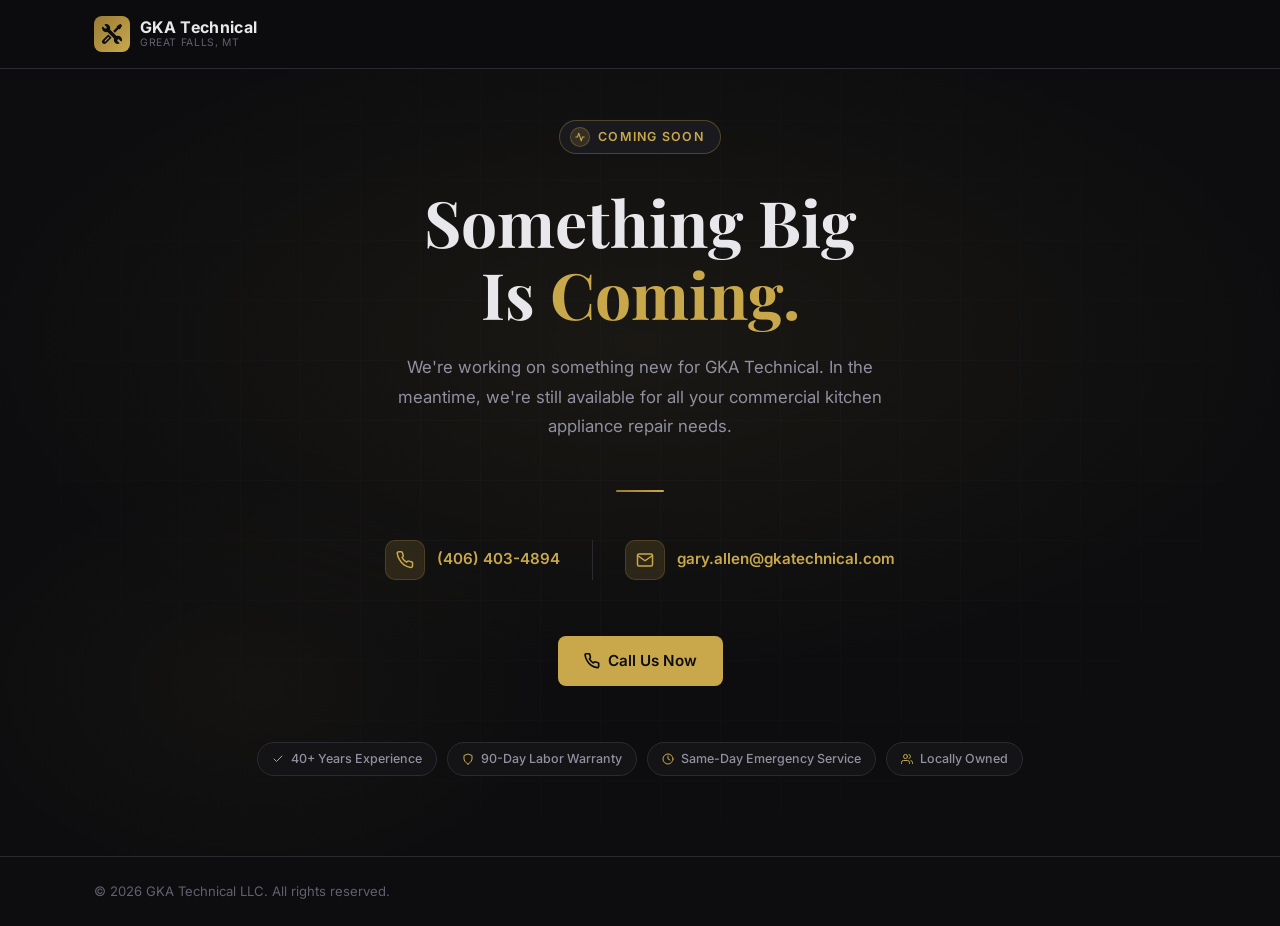
==== coming-soon.html @ 7274a676 "Add coming-soon page to use until website is officially launched." ====
<!DOCTYPE html>
<html lang="en">
<head>
  <meta charset="UTF-8" />
  <meta name="viewport" content="width=device-width, initial-scale=1.0" />
  <title>Coming Soon | GKA Technical</title>
  <meta name="description" content="Something new is coming from GKA Technical — commercial kitchen appliance repair in Great Falls, MT." />
  <link rel="preconnect" href="https://fonts.googleapis.com" />
  <link rel="preconnect" href="https://fonts.gstatic.com" crossorigin />
  <link href="https://fonts.googleapis.com/css2?family=Inter:wght@300;400;500;600;700&family=Playfair+Display:wght@600;700&display=swap" rel="stylesheet" />
  <style>
    *, *::before, *::after { box-sizing: border-box; margin: 0; padding: 0; }

    :root {
      --bg:         #0d0d0f;
      --bg-raised:  #141416;
      --bg-card:    #1a1a1e;
      --bg-card-hover: #202025;
      --border:     #2a2a30;
      --border-light: #353540;
      --text:       #e8e8ec;
      --text-muted: #9090a0;
      --text-dim:   #606070;
      --gold:       #c9a84c;
      --gold-light: #e2c46e;
      --gold-dim:   #9a7c34;
      --gold-glow:  rgba(201,168,76,0.15);
      --radius:     12px;
      --radius-lg:  18px;
      --transition: 0.22s ease;
    }

    html { scroll-behavior: smooth; }

    body {
      font-family: 'Inter', system-ui, sans-serif;
      background-color: var(--bg);
      color: var(--text);
      line-height: 1.6;
      overflow-x: hidden;
      min-height: 100vh;
      display: flex;
      flex-direction: column;
    }

    a { color: inherit; text-decoration: none; }
    img { display: block; max-width: 100%; }

    .container {
      width: 100%;
      max-width: 1140px;
      margin: 0 auto;
      padding: 0 24px;
    }

    .gold { color: var(--gold); }

    /* ── Nav ── */
    nav {
      position: fixed;
      top: 0; left: 0; right: 0;
      z-index: 100;
      background: rgba(13,13,15,0.88);
      backdrop-filter: blur(16px);
      -webkit-backdrop-filter: blur(16px);
      border-bottom: 1px solid var(--border);
    }

    .nav-inner {
      display: flex;
      align-items: center;
      justify-content: space-between;
      height: 68px;
    }

    .nav-logo {
      display: flex;
      align-items: center;
      gap: 10px;
    }

    .nav-logo-icon {
      width: 36px;
      height: 36px;
      background: linear-gradient(135deg, var(--gold-dim), var(--gold));
      border-radius: 8px;
      display: flex;
      align-items: center;
      justify-content: center;
    }
    .nav-logo-icon svg { width: 20px; height: 20px; fill: #0d0d0f; }

    .nav-logo-text {
      display: flex;
      flex-direction: column;
      line-height: 1.1;
    }
    .nav-logo-name {
      font-size: 1rem;
      font-weight: 700;
      color: var(--text);
      letter-spacing: 0.02em;
    }
    .nav-logo-sub {
      font-size: 0.65rem;
      color: var(--text-dim);
      letter-spacing: 0.06em;
      text-transform: uppercase;
    }

    .nav-phone {
      font-size: 0.9rem;
      font-weight: 600;
      color: var(--gold);
      transition: color var(--transition);
    }
    .nav-phone:hover { color: var(--gold-light); }

    /* ── Main ── */
    main {
      flex: 1;
      display: flex;
      align-items: center;
      justify-content: center;
      padding: 120px 0 80px;
      position: relative;
      overflow: hidden;
    }

    /* Radial glow background */
    main::before {
      content: '';
      position: absolute;
      inset: 0;
      background:
        radial-gradient(ellipse 80% 60% at 50% 40%, rgba(201,168,76,0.07) 0%, transparent 65%),
        radial-gradient(ellipse 40% 40% at 20% 80%, rgba(201,168,76,0.04) 0%, transparent 60%);
      pointer-events: none;
    }

    /* Subtle animated grid lines */
    main::after {
      content: '';
      position: absolute;
      inset: 0;
      background-image:
        linear-gradient(var(--border) 1px, transparent 1px),
        linear-gradient(90deg, var(--border) 1px, transparent 1px);
      background-size: 60px 60px;
      opacity: 0.18;
      pointer-events: none;
      -webkit-mask-image: radial-gradient(ellipse 80% 80% at 50% 50%, black 20%, transparent 80%);
      mask-image: radial-gradient(ellipse 80% 80% at 50% 50%, black 20%, transparent 80%);
    }

    .cs-inner {
      position: relative;
      z-index: 1;
      display: flex;
      flex-direction: column;
      align-items: center;
      text-align: center;
      gap: 0;
      width: min(720px, calc(100% - 48px));
    }

    /* Badge */
    .cs-badge {
      display: inline-flex;
      align-items: center;
      gap: 8px;
      padding: 6px 16px 6px 10px;
      background: var(--bg-card);
      border: 1px solid rgba(201,168,76,0.3);
      border-radius: 100px;
      margin-bottom: 32px;
    }
    .cs-badge-icon {
      width: 20px; height: 20px;
      background: var(--gold-glow);
      border: 1px solid rgba(201,168,76,0.3);
      border-radius: 50%;
      display: flex;
      align-items: center;
      justify-content: center;
    }
    .cs-badge-icon svg { width: 10px; height: 10px; stroke: var(--gold); fill: none; stroke-width: 2.5; stroke-linecap: round; stroke-linejoin: round; }
    .cs-badge span {
      font-size: 0.78rem;
      font-weight: 600;
      letter-spacing: 0.1em;
      text-transform: uppercase;
      color: var(--gold);
    }

    /* Headline */
    .cs-title {
      font-family: 'Playfair Display', Georgia, serif;
      font-size: clamp(2.4rem, 6vw, 4rem);
      font-weight: 700;
      line-height: 1.12;
      color: var(--text);
      margin-bottom: 24px;
    }
    .cs-title .accent { color: var(--gold); }

    /* Description */
    .cs-desc {
      font-size: 1.05rem;
      color: var(--text-muted);
      max-width: 520px;
      line-height: 1.75;
      margin-bottom: 48px;
    }

    /* Divider */
    .cs-divider {
      width: 48px;
      height: 2px;
      background: linear-gradient(90deg, var(--gold-dim), var(--gold));
      border-radius: 2px;
      margin: 0 auto 48px;
    }

    /* Contact block */
    .cs-contact {
      display: flex;
      align-items: center;
      justify-content: center;
      gap: 32px;
      flex-wrap: wrap;
      margin-bottom: 56px;
    }

    .cs-contact-item {
      display: flex;
      align-items: center;
      gap: 12px;
    }

    .cs-contact-icon {
      width: 40px; height: 40px;
      background: var(--gold-glow);
      border: 1px solid rgba(201,168,76,0.2);
      border-radius: 10px;
      display: flex;
      align-items: center;
      justify-content: center;
      flex-shrink: 0;
    }
    .cs-contact-icon svg { width: 18px; height: 18px; stroke: var(--gold); fill: none; stroke-width: 2; stroke-linecap: round; stroke-linejoin: round; }

    .cs-contact-label {
      font-size: 0.72rem;
      font-weight: 600;
      letter-spacing: 0.1em;
      text-transform: uppercase;
      color: var(--text-dim);
      margin-bottom: 2px;
    }
    .cs-contact-value {
      font-size: 0.95rem;
      font-weight: 600;
      color: var(--text);
    }
    .cs-contact-value a {
      color: var(--gold);
      transition: color var(--transition);
    }
    .cs-contact-value a:hover { color: var(--gold-light); }

    .cs-contact-sep {
      width: 1px;
      height: 40px;
      background: var(--border);
    }

    /* CTA buttons */
    .cs-actions {
      display: flex;
      align-items: center;
      gap: 14px;
      flex-wrap: wrap;
      justify-content: center;
      margin-bottom: 56px;
    }

    .btn {
      display: inline-flex;
      align-items: center;
      gap: 8px;
      padding: 13px 26px;
      border-radius: 8px;
      font-size: 0.95rem;
      font-weight: 600;
      cursor: pointer;
      transition: all var(--transition);
      border: none;
      font-family: inherit;
    }
    .btn-primary {
      background: var(--gold);
      color: #0d0d0f;
    }
    .btn-primary:hover {
      background: var(--gold-light);
      transform: translateY(-1px);
      box-shadow: 0 8px 24px rgba(201,168,76,0.3);
    }
    .btn-outline {
      background: transparent;
      color: var(--text);
      border: 1.5px solid var(--border-light);
    }
    .btn-outline:hover {
      border-color: var(--gold);
      color: var(--gold);
      transform: translateY(-1px);
    }

    /* Trust pills */
    .cs-trust {
      display: flex;
      align-items: center;
      justify-content: center;
      gap: 10px;
      flex-wrap: nowrap;
    }

    .trust-pill {
      display: inline-flex;
      align-items: center;
      gap: 7px;
      padding: 6px 14px;
      background: var(--bg-raised);
      border: 1px solid var(--border);
      border-radius: 100px;
      font-size: 0.78rem;
      font-weight: 500;
      color: var(--text-muted);
      white-space: nowrap;
    }
    .trust-pill svg { width: 12px; height: 12px; stroke: var(--gold); fill: none; stroke-width: 2; stroke-linecap: round; stroke-linejoin: round; }

    /* ── Footer ── */
    footer {
      border-top: 1px solid var(--border);
      padding: 24px 0;
    }

    .footer-inner {
      display: flex;
      align-items: center;
      justify-content: space-between;
      gap: 16px;
      flex-wrap: wrap;
    }

    .footer-copy {
      font-size: 0.82rem;
      color: var(--text-dim);
    }

    .footer-back {
      font-size: 0.82rem;
      color: var(--text-dim);
      transition: color var(--transition);
      display: inline-flex;
      align-items: center;
      gap: 6px;
    }
    .footer-back:hover { color: var(--gold); }
    .footer-back svg { width: 12px; height: 12px; stroke: currentColor; fill: none; stroke-width: 2; stroke-linecap: round; stroke-linejoin: round; }

    @media (max-width: 600px) {
      .cs-contact-sep { display: none; }
      .cs-contact { gap: 20px; }
      .footer-inner { justify-content: center; text-align: center; }
      .cs-trust { flex-wrap: wrap; }
    }

    @keyframes pulse {
      0%, 100% { opacity: 1; }
      50% { opacity: 0.5; }
    }
  </style>
</head>
<body>

<!-- ── Nav ── -->
<nav>
  <div class="container">
    <div class="nav-inner">
      <a href="index.html" class="nav-logo">
        <div class="nav-logo-icon">
          <svg viewBox="0 0 512 512" xmlns="http://www.w3.org/2000/svg"><path d="M481.429,332.892c-26.337-26.357-62.882-37.523-109.815-24.945L204.256,140.419l2.212-8.364c9.639-36.166-0.776-75.041-27.172-101.437C152.42,3.721,114.212-6.148,78.077,3.778c-5.153,1.415-9.164,5.464-10.529,10.631c-1.365,5.167,0.132,10.659,3.909,14.438l40.297,40.297c11.781,11.81,11.666,30.724,0.029,42.392c-11.545,11.576-30.951,11.558-42.45,0.029L29.028,71.257c-3.779-3.781-9.287-5.264-14.454-3.891c-5.168,1.372-9.202,5.393-10.612,10.551c-9.781,35.738-0.159,74.183,26.846,101.188c26.326,26.345,62.825,37.551,109.786,24.946l167.371,167.528c-12.49,46.919-1.716,83.11,24.975,109.801c26.91,26.93,65.136,36.726,101.192,26.833c5.154-1.414,9.166-5.464,10.532-10.631c1.366-5.167-0.13-10.66-3.909-14.44l-40.288-40.288c-11.781-11.81-11.666-30.726-0.029-42.392c11.689-11.629,31.052-11.444,42.45-0.015l40.308,40.297c3.779,3.779,9.287,5.262,14.453,3.889c5.167-1.373,9.201-5.392,10.611-10.549C518.041,398.352,508.421,359.897,481.429,332.892z"/><path d="M160.551,266.584L17.559,409.594c-23.401,23.401-23.401,61.455,0,84.855c23.401,23.401,61.455,23.401,84.855,0l142.989-143.006L160.551,266.584z M88.322,447.898c-5.86,5.86-15.35,5.86-21.21,0c-5.859-5.859-5.859-15.351,0-21.21l90.98-90.997c5.859-5.859,15.352-5.859,21.21,0c5.859,5.859,5.859,15.351,0,21.21L88.322,447.898z"/><path d="M507.596,30.253L481.737,4.394c-4.867-4.867-12.42-5.797-18.322-2.258l-79.547,47.723c-8.37,5.021-9.791,16.568-2.891,23.469l6.332,6.33l-100.98,100.567l42.435,42.435l100.98-100.567l8.919,8.921c6.901,6.899,18.449,5.479,23.469-2.891l47.723-79.547C513.393,42.673,512.463,35.12,507.596,30.253z"/></svg>
        </div>
        <div class="nav-logo-text">
          <span class="nav-logo-name">GKA Technical</span>
          <span class="nav-logo-sub">Great Falls, MT</span>
        </div>
      </a>

      
    </div>
  </div>
</nav>

<!-- ── Main ── -->
<main>
  <div class="cs-inner">

      <div class="cs-badge">
        <div class="cs-badge-icon">
          <svg viewBox="0 0 24 24"><polyline points="22 12 18 12 15 21 9 3 6 12 2 12"/></svg>
        </div>
        <span>Coming Soon</span>
      </div>

      <h1 class="cs-title">
        Something Big<br />
        Is <span class="accent">Coming.</span>
      </h1>

      <p class="cs-desc">
        We're working on something new for GKA Technical. In the meantime, we're still available for all your commercial kitchen appliance repair needs.
      </p>

      <div class="cs-divider"></div>

      <div class="cs-contact">
        <div class="cs-contact-item">
          <div class="cs-contact-icon">
            <svg viewBox="0 0 24 24"><path d="M22 16.92v3a2 2 0 0 1-2.18 2 19.79 19.79 0 0 1-8.63-3.07A19.5 19.5 0 0 1 4.69 11.5a19.79 19.79 0 0 1-3.07-8.67A2 2 0 0 1 3.8 1h3a2 2 0 0 1 2 1.72 12.84 12.84 0 0 0 .7 2.81 2 2 0 0 1-.45 2.11L8.09 8.91a16 16 0 0 0 6 6l.91-.95a2 2 0 0 1 2.11-.45 12.84 12.84 0 0 0 2.81.7A2 2 0 0 1 22 16.92z"/></svg>
          </div>
          <div>
            <div class="cs-contact-value"><a href="tel:+14064034894">(406) 403-4894</a></div>
          </div>
        </div>

        <div class="cs-contact-sep"></div>

        <div class="cs-contact-item">
          <div class="cs-contact-icon">
            <svg viewBox="0 0 24 24"><path d="M4 4h16c1.1 0 2 .9 2 2v12c0 1.1-.9 2-2 2H4c-1.1 0-2-.9-2-2V6c0-1.1.9-2 2-2z"/><polyline points="22,6 12,13 2,6"/></svg>
          </div>
          <div>
            <div class="cs-contact-value"><a href="mailto:gary.allen@gkatechnical.com">gary.allen@gkatechnical.com</a></div>
          </div>
        </div>


        
      </div>

      <div class="cs-actions">
        <a href="tel:+14064034894" class="btn btn-primary">
          <svg width="16" height="16" viewBox="0 0 24 24" fill="none" stroke="currentColor" stroke-width="2.5" stroke-linecap="round" stroke-linejoin="round"><path d="M22 16.92v3a2 2 0 0 1-2.18 2 19.79 19.79 0 0 1-8.63-3.07A19.5 19.5 0 0 1 4.69 11.5a19.79 19.79 0 0 1-3.07-8.67A2 2 0 0 1 3.8 1h3a2 2 0 0 1 2 1.72 12.84 12.84 0 0 0 .7 2.81 2 2 0 0 1-.45 2.11L8.09 8.91a16 16 0 0 0 6 6l.91-.95a2 2 0 0 1 2.11-.45 12.84 12.84 0 0 0 2.81.7A2 2 0 0 1 22 16.92z"/></svg>
          Call Us Now
        </a>
        
      </div>

      <div class="cs-trust">
        <div class="trust-pill">
          <svg viewBox="0 0 24 24"><polyline points="20 6 9 17 4 12"/></svg>
          40+ Years Experience
        </div>
        <div class="trust-pill">
          <svg viewBox="0 0 24 24"><path d="M12 22s8-4 8-10V5l-8-3-8 3v7c0 6 8 10 8 10z"/></svg>
          90-Day Labor Warranty
        </div>
        <div class="trust-pill">
          <svg viewBox="0 0 24 24"><circle cx="12" cy="12" r="10"/><polyline points="12 6 12 12 16 14"/></svg>
          Same-Day Emergency Service
        </div>
        <div class="trust-pill">
          <svg viewBox="0 0 24 24"><path d="M17 21v-2a4 4 0 0 0-4-4H5a4 4 0 0 0-4 4v2"/><circle cx="9" cy="7" r="4"/><path d="M23 21v-2a4 4 0 0 0-3-3.87"/><path d="M16 3.13a4 4 0 0 1 0 7.75"/></svg>
          Locally Owned
        </div>
      </div>

    </div>
</main>

<!-- ── Footer ── -->
<footer>
  <div class="container">
    <div class="footer-inner">
      <div class="footer-copy">&copy; 2026 GKA Technical LLC. All rights reserved.</div>
      
    </div>
  </div>
</footer>

</body>
</html>
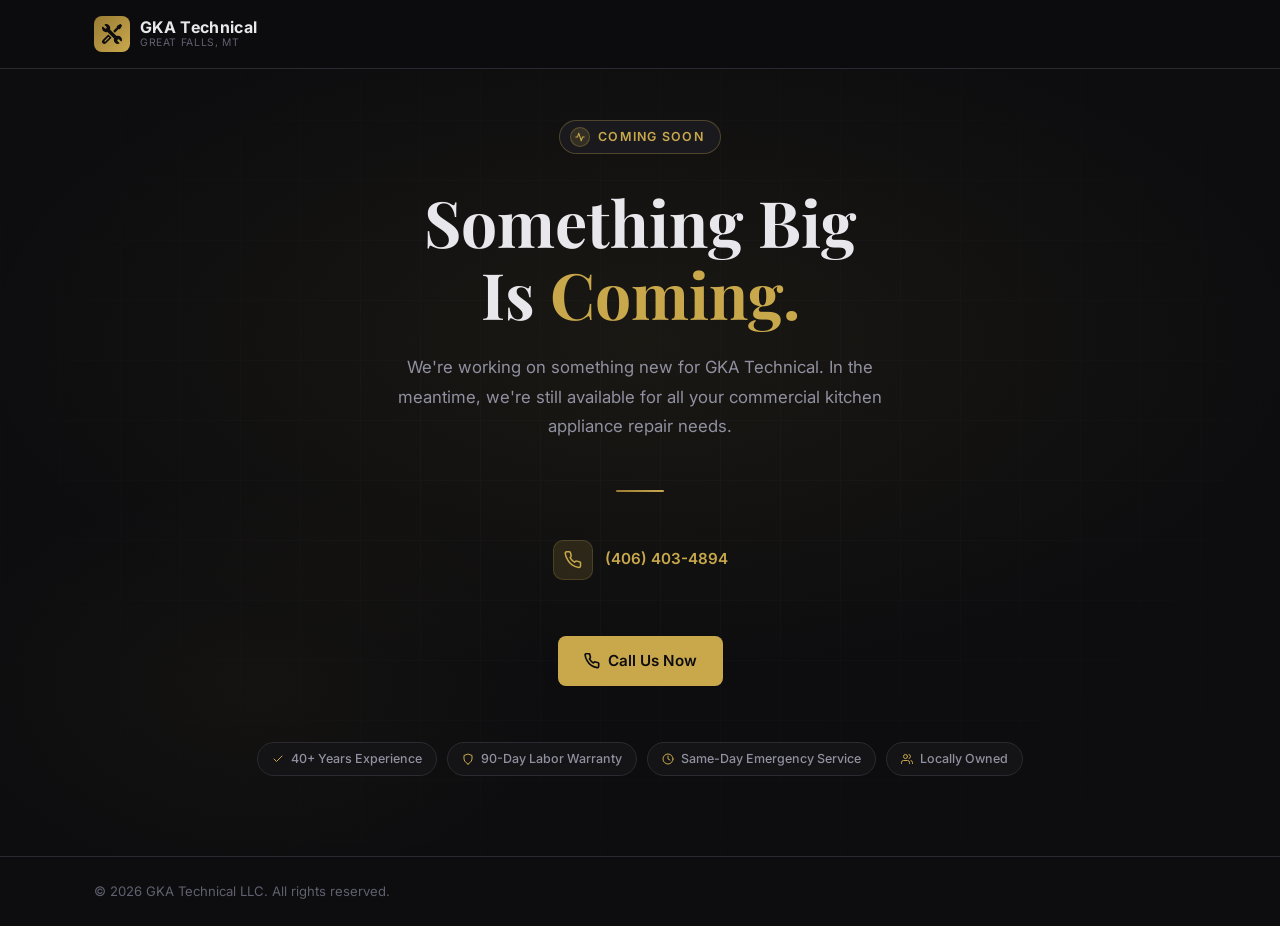
==== commit 60ceffa2: "Add favicons" ====
--- a/coming-soon.html
+++ b/coming-soon.html
@@ -8,6 +8,9 @@
   <link rel="preconnect" href="https://fonts.googleapis.com" />
   <link rel="preconnect" href="https://fonts.gstatic.com" crossorigin />
   <link href="https://fonts.googleapis.com/css2?family=Inter:wght@300;400;500;600;700&family=Playfair+Display:wght@600;700&display=swap" rel="stylesheet" />
+  <link rel="icon" type="image/png" sizes="32x32" href="assets/favicons/favicon-32.png" />
+  <link rel="icon" type="image/png" sizes="16x16" href="assets/favicons/favicon-16.png" />
+  <link rel="icon" href="assets/favicons/favicon.svg" type="image/svg+xml" />
   <style>
     *, *::before, *::after { box-sizing: border-box; margin: 0; padding: 0; }
 
@@ -438,16 +441,16 @@
           </div>
         </div>
 
-        <div class="cs-contact-sep"></div>
-
-        <div class="cs-contact-item">
+        <!-- <div class="cs-contact-sep"></div> -->
+
+        <!-- <div class="cs-contact-item">
           <div class="cs-contact-icon">
             <svg viewBox="0 0 24 24"><path d="M4 4h16c1.1 0 2 .9 2 2v12c0 1.1-.9 2-2 2H4c-1.1 0-2-.9-2-2V6c0-1.1.9-2 2-2z"/><polyline points="22,6 12,13 2,6"/></svg>
           </div>
           <div>
             <div class="cs-contact-value"><a href="mailto:gary.allen@gkatechnical.com">gary.allen@gkatechnical.com</a></div>
           </div>
-        </div>
+        </div> -->
 
 
         
